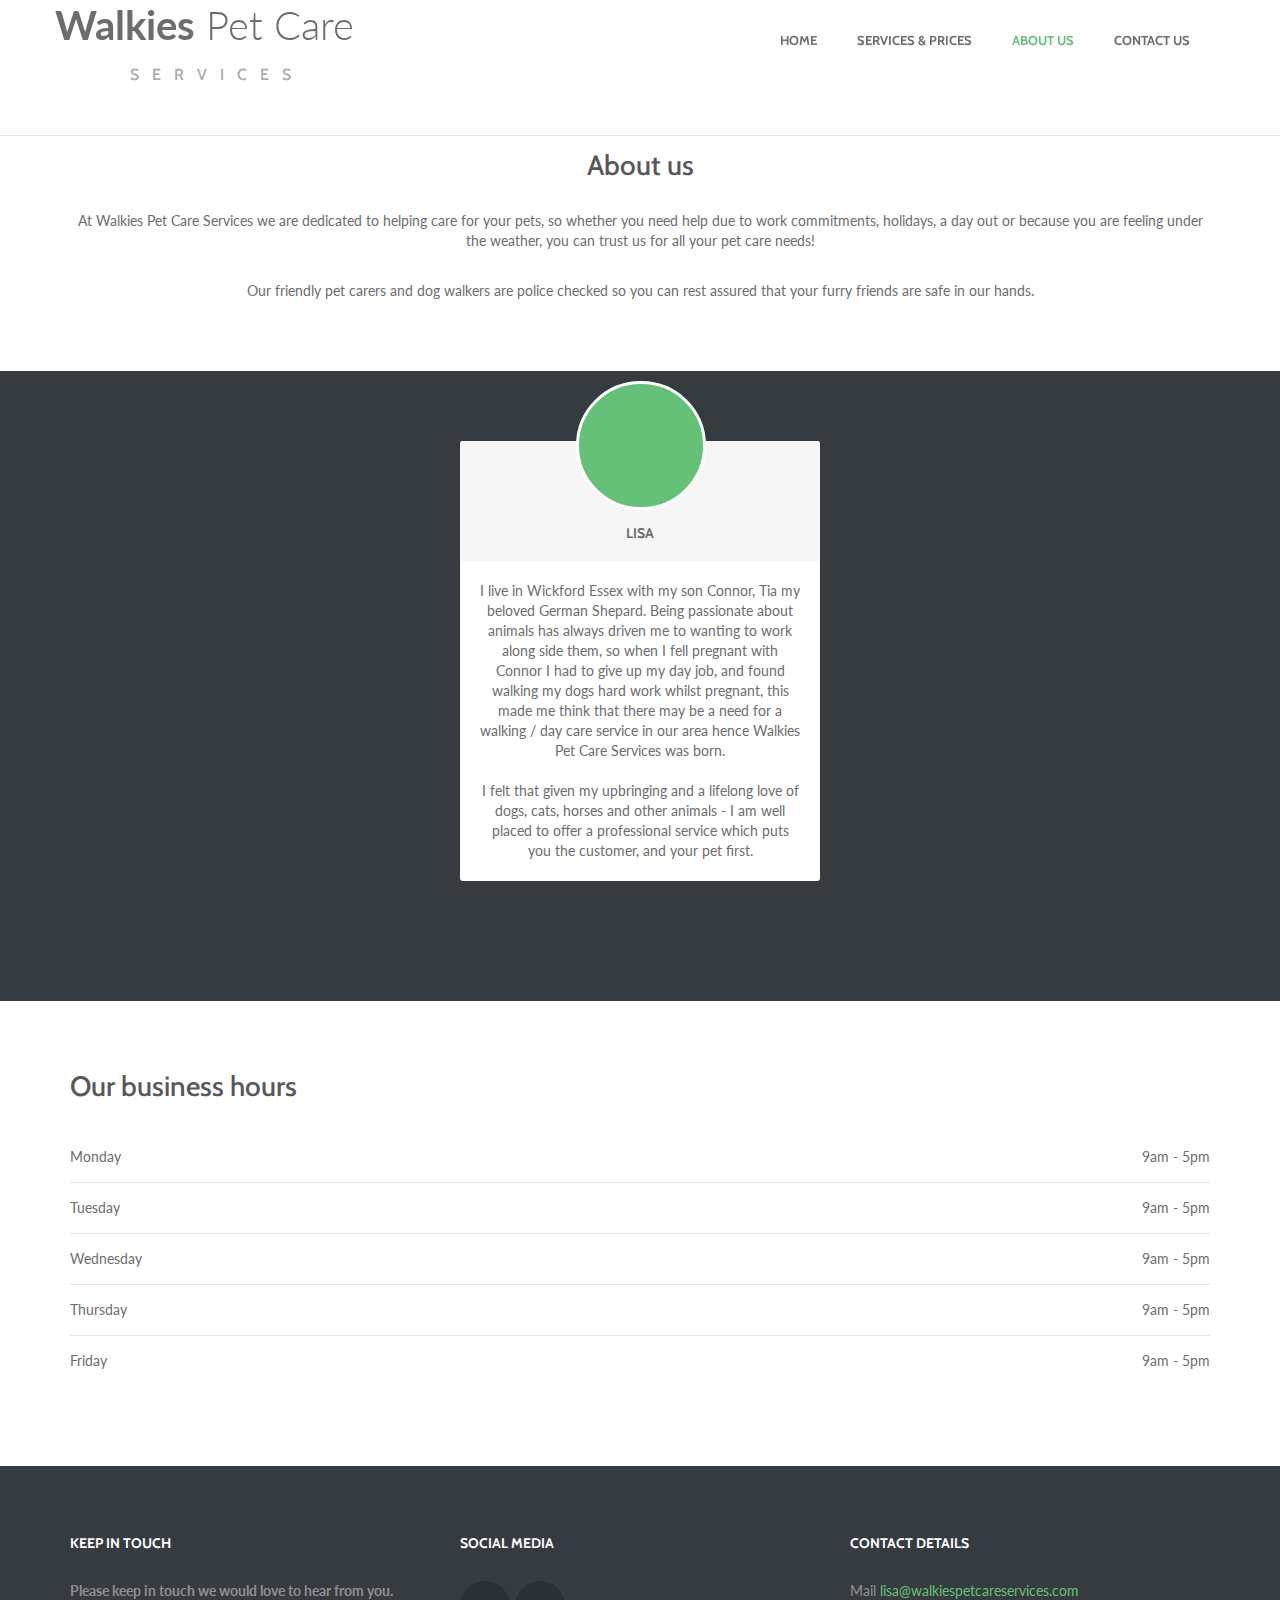
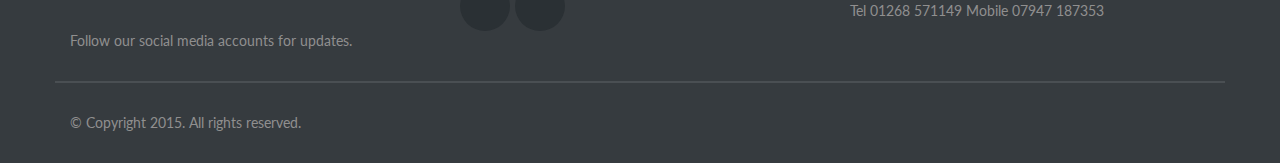
==== about.html @ 2ee7238a "github pages" ====
<!DOCTYPE html>
<html lang="en">
	<head>
	<meta charset="utf-8">
	<meta http-equiv="X-UA-Compatible" content="IE=edge">
	<meta name="viewport" content="width=device-width, initial-scale=1">
	<title>Walkies Pet Care Services</title>
	<link href="css/bootstrap.min.css" rel="stylesheet">
	<link href="css/style.css" rel="stylesheet">
	<link href='//fonts.googleapis.com/css?family=Cabin:400,500,600,700,400italic,500italic,600italic,700italic' rel='stylesheet' type='text/css'>
	<link href='//fonts.googleapis.com/css?family=Lato:300,400,700,900,400italic,700italic,900italic' rel='stylesheet' type='text/css'>
	<!--[if lt IE 9]>
		<script src="https://oss.maxcdn.com/libs/html5shiv/3.7.0/html5shiv.js"></script>
		<script src="https://oss.maxcdn.com/libs/respond.js/1.4.2/respond.min.js"></script>
	<![endif]-->
	<!--[if IE 8]><link rel="stylesheet" type="text/css" href="css/ie8.css" /><![endif]-->
	</head>
	<body class="contentpage">
		<!-- Navigation -->
		<div class="navbar navbar-default navbar-fixed-top affix inner-pages" role="navigation">
			<div class="container">
				<div class="navbar-header">
					<button type="button" class="navbar-toggle" data-toggle="collapse" data-target=".navbar-collapse">
						<span class="sr-only">Toggle navigation</span>
						<span class="icon-bar"></span>
						<span class="icon-bar"></span>
						<span class="icon-bar"></span>
					</button>
					<h1><a class="navbar-brand" href="index.html"><strong>Walkies</strong> Pet Care<br />
						<br>
						<span data-hover="Kennels" class="header-services">Services</span>
					</a></h1>
				</div>	
				<div class="navbar-collapse collapse">
					<ul class="nav navbar-nav">
						<li>
							<a href="index.html" title="Home"><span data-hover="Home">Home</span></a>
						</li>
						<li>
							<a href="services.html?" title="Prices"><span data-hover="Services & Prices">Services & Prices</span></a>
						</li>
						<li class="active">
							<a href="about.html" title="About us"><span data-hover="About us">About us</span></a>
						</li>
						<li>
							<a href="contact.html" title="Contact us"><span data-hover="Contact us">Contact us</span></a>
						</li>
					</ul>
				</div>
			</div>
		</div>
		<!-- Navigation end -->
		<!-- Adoption -->
		<div class="container">
			<div class="row">
				<div class="col-md-12 centered">
					<h3><span>About us</span></h3>
					<p>At Walkies Pet Care Services we are dedicated to helping care for your pets, so whether you need help due to work commitments, holidays, a day out or because you are feeling under the weather, you can trust us for all your pet care needs!
						</p>
<p>Our friendly pet carers and dog walkers are police checked so you can rest assured that your furry friends are safe in our hands.</p>
				</div>
			</div>
		</div>
		<!-- Adoption end -->
		<!-- Staff -->
		<div class="staff" data-stellar-background-ratio=".3">
			<div class="container">
				<div class="row">
					<div class="col-md-4 col-md-offset-4 member">
						<div data-stellar-ratio="1.2" data-stellar-vertical-offset="150" data-stellar-horizontal-offset="0">
							<span>
								<a href="https://twitter.com/WalkiesWickford" class="twitter"></a>
								<a href="https://www.facebook.com/WalkiesPetCareServices" class="facebook"></a>
								<img src="https://s3-eu-west-1.amazonaws.com/walkiespetcare/lisa.png" alt="" />
							</span>
							<h4>Lisa</h4>
							<p>I live in Wickford Essex with my son Connor, Tia my beloved German Shepard.
Being passionate about animals has always driven me to wanting to work along side them, so when I fell pregnant with Connor I had to give up my day job, and found walking my dogs hard work whilst pregnant, this made me think that there may be a need for a walking / day care service in our area hence Walkies Pet Care Services was born.
 </p>
 <br>
<p>I felt that given my upbringing and a lifelong love of dogs, cats, horses and other animals - I am well placed to offer a professional service which puts you the customer, and your pet first.</p>
						</div>
					</div>
				</div>
			</div>
		</div>
		<!-- Staff end -->
		<!-- Content -->
		<div class="container content">
			<div class="row">
				<div class="col-md-12">
					<h3><span>Our business hours</span></h3>
					<div class="hours">
						<div>
							<p class="day">Monday</p>
							<p class="time">9am - 5pm</p>
						</div>
						<div>
							<p class="day">Tuesday</p>
							<p class="time">9am - 5pm</p>
						</div>
						<div>
							<p class="day">Wednesday</p>
							<p class="time">9am - 5pm</p>
						</div>
						<div>
							<p class="day">Thursday</p>
							<p class="time">9am - 5pm</p>
						</div>
						<div>
							<p class="day">Friday</p>
							<p class="time">9am - 5pm</p>
						</div>
					</div>
				</div>
			</div>
		</div>
		<!-- Content end -->
		<!-- Footer -->
		<div class="footer">
			<div class="container">
				<div class="row">
					<div class="col-md-4">
						<h6>Keep in touch</h6>
						<p><strong>Please keep in touch we would love to hear from you.</strong></p>
						<p>Follow our social media accounts for updates.</p>
					</div>
					<div class="col-md-4 contact-info">
						<h6>Social Media</h6>
						<p class="social">
							<a href="https://www.facebook.com/WalkiesPetCareServices" class="facebook"></a> <a href="https://twitter.com/WalkiesWickford" class="twitter"></a>
						</p>
					</div>
					<div class="col-md-4">
						<h6>Contact Details</h6>
						<p class="c-details">
							<span>Mail</span> <a href="#" title="">lisa@walkiespetcareservices.com</a><br >
							<span>Tel</span> 01268 571149
							<span>Mobile</span> 07947 187353
						</p>
					</div>
				</div>
				<div class="row">
					<div class="col-md-12 copyright">
						<p>&copy; Copyright 2015. All rights reserved.</p>
					</div>
				</div>
			</div>
		</div>
		<!-- Footer end -->
		<!-- Javascript plugins -->
		<script src="https://code.jquery.com/jquery.js"></script>
		<script src="js/bootstrap.min.js"></script>
		<script src="js/carouFredSel.js"></script>
		<script src="js/jquery.stellar.min.js"></script>
		<script src="js/custom.js"></script>
		<script src="js/jquery-ui.min.js"></script>
	</body>
</html>
---- css/style.css ----
::selection {
	color: #fff;
	background: #65c178;
}

::-moz-selection {
	color: #fff;
	background: #65c178;
}

html, body {
	height: 100%;
	min-height: 100%;
}

body {
	font-family: 'Lato', sans-serif;
	color: #6d6d6d;
	font-smooth:always;
	-webkit-font-smoothing: antialiased;
	-moz-font-smoothing: antialiased;
	-moz-osx-font-smoothing: grayscale;
}

body.contentpage {
	padding-top: 80px;
}

h1, h2, h3, h4, h5, h6 {
	text-transform: uppercase;
	font-family: 'Cabin', sans-serif;
	margin: 0 0 30px 0;
}

h3 span {
	background: #fff;
	display: inline-block;
	height: 100%;
	padding: 0 25px;
}

p {
	margin-bottom: 30px;
}

a {
	transition: all 0.5s ease;
	-webkit-transition: all 0.5s ease;
	-moz-transition: all 0.5s ease;
}

a:hover {
	text-decoration: none;
	color: #585858;
}

img {
	max-width: 100%;
}

.header-services{
	padding-left: 25%;
}

.dog-images{
	height:288px;
	max-height:288px;

}

.container, .content{
	margin-bottom: 50px;
}

/**  NAVIGATION  **/

.homepage .navbar, .contentpage .navbar {
	min-height: 80px;
	margin: 0;
	border: none;
	background: none;
}

.navbar h1 {
	font-family: 'Lato', sans-serif;
	text-transform: none;
	font-weight: 300;
	margin-top: 15px;
}

.navbar h1 a.navbar-brand {
	color: #fff;
	padding: 0;
	height: auto;
	font-size: 40px;
	transition: all 0.5s ease;
	-webkit-transition: all 0.5s ease;
	-moz-transition: all 0.5s ease;
}

.navbar h1 a.navbar-brand:hover {
	-webkit-transform: scale(0.8);
	-moz-transform: scale(0.8);
	transform: scale(0.8);
	color: #f6f6f6;
}

.navbar h1 a.navbar-brand span {
	font-family: 'Cabin', sans-serif;
	text-transform: uppercase;
	font-size: 16px;
	font-weight: 600;
	letter-spacing: 13px;
}

.nav li a {
	font-family: 'Cabin', sans-serif;
	font-size: 13px;
	font-weight: 700;
	text-transform: uppercase;
	position: relative;
	
	-webkit-animation: Navbar 1.5s normal; /* Safari 4+ */
	-moz-animation:    Navbar 1.5s normal; /* Fx 5+ */
	-o-animation:      Navbar 1.5s normal; /* Opera 12+ */
	animation:         Navbar 1.5s normal; /* IE 10+ */
}

.navbar-default .navbar-nav li a {
	color: #fff;
}

.nav li a {
    color: #585858;
    font-weight: 700;
    text-shadow: none;
	overflow: hidden;
	padding: 0 20px;
	height: 1.5em;
}

.nav li a span {
	position: relative;
	display: inline-block;
	-webkit-transition: -webkit-transform 0.3s;
	-moz-transition: -moz-transform 0.3s;
	transition: transform 0.3s;
}

.nav li a span::before {
	position: absolute;
	top: 100%;
	content: attr(data-hover);
	font-weight: 700;
	-webkit-transform: translate3d(0,0,0);
	-moz-transform: translate3d(0,0,0);
	transform: translate3d(0,0,0);
}

.nav li a:hover span, .nav li a:focus span {
	-webkit-transform: translateY(-100%);
	-moz-transform: translateY(-100%);
	transform: translateY(-100%);
}

.navbar-default .navbar-nav>.active>a, .navbar-default .navbar-nav>.active>a:hover, .navbar-default .navbar-nav>.active>a:focus, .navbar-default .navbar-nav>li>a:hover, .navbar-default .navbar-nav>li>a:focus {
	color: #65c178;
	background: none;
}

.navbar-nav {
	float: right;
	margin-top: 30px;
}

.nav .btn {
	margin-top: -7px;
	border: 2px solid #fff;
	background: transparent;
	font-family: 'Cabin', sans-serif;
	font-weight: 500;
	color: #fff;
	border-radius: 3px;
	-webkit-border-radius: 3px;
	-moz-border-radius: 3px;
	text-transform: uppercase;
	font-size: 12px;
	position: relative;
	transition: all 0.5s ease;
	-webkit-transition: all 0.5s ease;
	-moz-transition: all 0.5s ease;
}

.nav .btn:hover {
	background: rgba(255, 255, 255, .3);
}

.navbar-nav li .dropdown-menu {
	margin-top: 29px;
	border-color: #e5e5e5;
	box-shadow: 0 2px 2px rgba(50, 50, 50, .1);
}

.navbar-default .navbar-nav .open a, .navbar-default .navbar-nav .open a:hover, .navbar-default .navbar-nav .open a:focus {
	background: none;
	color: #65c178;
}

.nav .dropdown-menu li a {
	padding: 7px 20px;
	transition: all 0.5s ease;
	-webkit-transition: all 0.5s ease;
	-moz-transition: all 0.5s ease;
}

.contentpage .affix .nav .dropdown-menu .active a, .contentpage .dropdown-menu .active a:hover, .contentpage .dropdown-menu .active a:focus {
	color: #fff;
	background-color: #65c178;
}

.navbar-default .navbar-toggle {
	border: 2px solid #fff;
	border-radius: 3px;
	-webkit-border-radius: 3px;
	-moz-border-radius: 3px;
}

.navbar-default .navbar-toggle .icon-bar {
	background-color: #fff;
}

.navbar-default .navbar-toggle:hover, .navbar-default .navbar-toggle:focus {
	background: #fff;
}

.navbar-default .navbar-toggle:hover .icon-bar, .navbar-default .navbar-toggle:focus .icon-bar {
	background-color: #65c178;
}

.affix.navbar-default .navbar-toggle {
	border: 2px solid #65c178;
}

.affix.navbar-default .navbar-toggle .icon-bar {
	background-color: #65c178;
}

.affix.navbar-default .navbar-toggle:hover, .navbar-default .navbar-toggle:focus {
	background: #fff;
}

.affix.navbar-default .navbar-toggle:hover .icon-bar, .navbar-default .navbar-toggle:focus .icon-bar {
	background-color: #65c178;
}

/** NAV ON SCROLL  **/

.homepage .affix-top, .contentpage .affix-top {
	transition: all 0.5s ease;
	-webkit-transition: all 0.5s ease;
	-moz-transition: all 0.5s ease;
}

.homepage .affix, .contentpage .affix {
	background: rgba(255, 255, 255, .95);
	border-bottom: 1px solid #e5e5e5;
	transition: all 0.5s ease;
	-webkit-transition: all 0.5s ease;
	-moz-transition: all 0.5s ease;
}

.homepage .affix  h1 a.navbar-brand, .contentpage .affix  h1 a.navbar-brand {
	color: #6d6d6d;
}

.homepage .affix  h1 a.navbar-brand:hover, .contentpage .affix  h1 a.navbar-brand:hover {
	color: #65c178;
}

.homepage .affix  h1 a.navbar-brand span, .contentpage .affix  h1 a.navbar-brand span {
	color: #adadad;
}

.homepage .affix .btn, .contentpage .affix .btn {
	color: #65c178;
	border: 2px solid #65c178;
}

.homepage .affix .nav li a, .contentpage .affix .nav li a:before, .contentpage .affix .nav li a, .contentpage .affix .nav li a:before {
	color: #6d6d6d;
}

.homepage .affix .nav li a:hover, .contentpage.affix .nav li.active a, .contentpage .affix .nav li a:hover, .contentpage .affix .nav li.active a {
	color: #65c178;
}


/**  Slider  **/

#home_carousel {
	width: 100%;
	height: 100%;
	background: #65c178;
	overflow: hidden;
}

.caroufredsel_wrapper {
	width: 100% !important;
}

#home_carousel .carousel-caption {
	height: 70%;
}

#home_carousel .carousel-caption h2 {
	font-family: 'Lato', sans-serif;
	font-size: 66px;
	text-shadow: none;
	text-transform: none;
	letter-spacing: -2px;
	margin-bottom: 30px;
	-webkit-animation: SlideTitle 1.5s normal; /* Safari 4+ */
	-moz-animation:    SlideTitle 1.5s normal; /* Fx 5+ */
	-o-animation:      SlideTitle 1.5s normal; /* Opera 12+ */
	animation:         SlideTitle 1.5s normal; /* IE 10+ */
	position: relative;
}

#home_carousel .carousel-caption p {
	font-family: 'Lato', sans-serif;
	font-size: 20px;
	text-shadow: none;
	margin-bottom: 30px;
	-webkit-animation: SlideDesc 1.5s normal; /* Safari 4+ */
	-moz-animation:    SlideDesc 1.5s normal; /* Fx 5+ */
	-o-animation:      SlideDesc 1.5s normal; /* Opera 12+ */
	animation:         SlideDesc 1.5s normal; /* IE 10+ */
	position: relative;
}

#home_carousel img {
	height: 100%;
	width: 100%;
	position: relative;
	-webkit-animation: SlideBG 1.5s normal; /* Safari 4+ */
	-moz-animation:    SlideBG 1.5s normal; /* Fx 5+ */
	-o-animation:      SlideBG 1.5s normal; /* Opera 12+ */
	animation:         SlideBGbtn 1.5s normal; /* IE 10+ */
}

#home_carousel .btn {
	border: 2px solid #fff;
	background: transparent;
	font-family: 'Cabin', sans-serif;
	font-weight: 500;
	color: #fff;
	border-radius: 3px;
	-webkit-border-radius: 3px;
	-moz-border-radius: 3px;
	text-transform: uppercase;
	font-size: 16px;
	position: relative;
	transition: all 0.5s ease;
	-webkit-transition: all 0.5s ease;
	-moz-transition: all 0.5s ease;
	-webkit-animation: SlideBtn 1.5s normal; /* Safari 4+ */
	-moz-animation:    SlideBtn 1.5s normal; /* Fx 5+ */
	-o-animation:      SlideBtn 1.5s normal; /* Opera 12+ */
	animation:         SlideBtn 1.5s normal; /* IE 10+ */
}

#home_carousel  .btn:hover {
	background: rgba(255, 255, 255, .3);
}

.carousel-control.right, .carousel-control.left {
	background-image: none;
}

.carousel-indicators li, .carousel-indicators li.active {
	width: 15px;
	height: 15px;
	border: none;
	margin: 0;
	background: #fff;
	border-radius: 3px;
	-webkit-border-radius: 3px;
	-moz-border-radius: 3px;
	transition: all 0.5s ease;
	-webkit-transition: all 0.5s ease;
	-moz-transition: all 0.5s ease;
}

.carousel-indicators li {
	background: rgba(255, 255, 255, .3);
}

.carousel-indicators li:hover {
	background: #fff;
}

.carousel-control .icon-next, .carousel-control .glyphicon-chevron-right {
	text-shadow: none;
	background: rgba(255, 255, 255, .3);
	padding: 10px;
	border-radius: 3px;
	-webkit-border-radius: 3px;
	-moz-border-radius: 3px;
	-webkit-animation: NextBtn 1.5s infinite; /* Safari 4+ */
	-moz-animation:    NextBtn 1.5s infinite; /* Fx 5+ */
	-o-animation:      NextBtn 1.5s infinite; /* Opera 12+ */
	animation:         NextBtn 1.5s infinite; /* IE 10+ */
}

.carousel-control .icon-prev, .carousel-control .glyphicon-chevron-left {
	text-shadow: none;
	background: rgba(255, 255, 255, .3);
	padding: 10px;
	border-radius: 3px;
	-webkit-border-radius: 3px;
	-moz-border-radius: 3px;
	-webkit-animation: PrevBtn 1.5s infinite; /* Safari 4+ */
	-moz-animation:    PrevBtn 1.5s infinite; /* Fx 5+ */
	-o-animation:      PrevBtn 1.5s infinite; /* Opera 12+ */
	animation:         PrevBtn 1.5s infinite; /* IE 10+ */
}

.btn:hover {
	-webkit-transform: scale(0.9);
	-moz-transform: scale(0.9);
	transform: scale(0.9);
}

/** COLUMNS  **/

.col3 {
	margin: 70px 0 0 0;
	text-align: center;
}

.col3 .roundal, .centered .roundal {
	display: inline-block;
	font-size: 0px;
	cursor: pointer;
	margin: 0 auto 30px auto;
	width: 125px;
	height: 125px;
	border-radius: 50%;
	transition: all 0.5s ease;
	-webkit-transition: all 0.5s ease;
	-moz-transition: all 0.5s ease;
	background-color: #65c178 !important;
}

.col3 .roundal:hover, .centered .roundal:hover {
	transform: scale(0.9);
	-webkit-transform: scale(0.9);
	-moz-transform: scale(0.9);
	background-color: #585858 !important;
}

.col3 .roundal#kennel {
	background: url("https://s3-eu-west-1.amazonaws.com/walkiespetcare/services-kennel.png") 50% 50% no-repeat;
}

.col3 .roundal#grooming {
	background: url("https://s3-eu-west-1.amazonaws.com/walkiespetcare/services-grooming.png") 50% 50% no-repeat;
}

.col3 .roundal#adoption {
	background: url("https://s3-eu-west-1.amazonaws.com/walkiespetcare/services-adoption.png") 50% 50% no-repeat;
}

.col3 .roundal#walking {
	background: url("https://s3-eu-west-1.amazonaws.com/walkiespetcare/services-walking.png") 50% 50% no-repeat;
}

.col3 .roundal#advice {
	background: url("https://s3-eu-west-1.amazonaws.com/walkiespetcare/services-advice.png") 50% 50% no-repeat;
}

.col3 .roundal#play {
	background: url("https://s3-eu-west-1.amazonaws.com/walkiespetcare/services-play.png") 50% 50% no-repeat;
}

.col3 h3 {
	font-weight: 700;
	font-size: 14px;
	color: #585858;
}

.btn {
	background: transparent;
	font-family: 'Cabin', sans-serif;
	font-weight: 500;
	border-radius: 3px;
	-webkit-border-radius: 3px;
	-moz-border-radius: 3px;
	text-transform: uppercase;
	font-size: 12px;
	padding: 8px 12px;
	transition: all 0.5s ease;
	-webkit-transition: all 0.5s ease;
	-moz-transition: all 0.5s ease;
}

.btn.btn-green {
	color: #65c178;
	border: 2px solid #65c178;
	letter-spacing: 3px;
}

.btn.btn-green:hover {
	color: #585858;
	border-color: #585858;
}

.centered {
	margin-top: 70px;
	text-align: center;
}

.centered h3 {
	color: #585858;
	font-size: 28px;
	text-transform: none;
	background: url("https://s3-eu-west-1.amazonaws.com/walkiespetcare/heading-bg.png") 50% 50% repeat-x;
	width: 80%;
	margin-left: auto;
	margin-right: auto;
}

.centered p:last-child {
	margin-bottom: 0;
}

/** FULL WIDTH CAROUSEL  **/

#c-carousel {
	position: relative;
	min-height: 345px;
	padding: 0;
	margin: 50px 0 0 0;
}

#wrapper {
	width: 100%;
	position: absolute;
	left: 0;
	bottom: 0;
}

#carousel div {
	text-align: center;
	width: 374px;
	padding: 0;
	margin: 0 1px 0 0;
	float: left;
	position: relative;
	overflow: hidden;
	background: #65c178;
	transition: all 0.5s ease;
	-webkit-transition: all 0.5s ease;
	-moz-transition: all 0.5s ease;
}

#carousel div:hover img {
	-khtml-opacity:.20; 
	-moz-opacity:.20; 
	-ms-filter:"alpha(opacity=20)";
	filter:alpha(opacity=20);
	filter: progid:DXImageTransform.Microsoft.Alpha(opacity=0.2);
	opacity:.20; 
	-webkit-transform: scale(1.3) rotate(7deg);
	-moz-transform: scale(1.3) rotate(7deg);
	transform: scale(1.3) rotate(7deg);
}

#carousel div img {
	border: none;
	width: 100%;
	min-height: 276px;
	display: block;
	height: auto;
	transition: all 0.5s ease;
	-webkit-transition: all 0.5s ease;
	-moz-transition: all 0.5s ease;
}

#carousel div a {
	display: block;
	text-align: center;
	font-size: 14px;
	text-transform: uppercase;
	color: #fff;
	font-weight: 700;
}

#carousel div a::before {
	bottom: -20px;
	position: absolute;
	width: 100%;
	display: block;
	text-align: center;
	opacity: 1;
	z-index: 500;
	content: attr(data-hover);
	transition: all 0.5s ease;
	-webkit-transition: all 0.5s ease;
	-moz-transition: all 0.5s ease;
}

#carousel div a:hover:before, #carousel div a:focus {
	bottom: 35%;
}

#carousel div:before {
	width: 100%;
	height: 38px;
	top: -38px;
	background: url("https://s3-eu-west-1.amazonaws.com/walkiespetcare/view.png")  50% 50% no-repeat;
	content: "";
	position: absolute;
	display: block;
	opacity: 1;
	z-index: 500;
	transition: all 0.5s ease;
	-webkit-transition: all 0.5s ease;
	-moz-transition: all 0.5s ease;
}

#carousel div:hover:before, #carousel div:focus {
	top: 35%;
}

#c-carousel .pager {
	text-align: center;
	margin: 45px auto 0 auto;
}

#c-carousel .pager a {
	width: 15px;
	height: 15px;
	border: none;
	margin: 0 2px;
	display: inline-block;
	text-indent: -9999px;
	text-transform: capitalize;
	background: #cdcfd0;
	border-radius: 3px;
	-webkit-border-radius: 3px;
	-moz-border-radius: 3px;
	transition: all 0.5s ease;
	-webkit-transition: all 0.5s ease;
	-moz-transition: all 0.5s ease;
}

#c-carousel .pager a.selected, #c-carousel .pager a:hover {
	background: #65c178;	
}


/** REHOME BLOCK  **/

.rehome {
	background: #f6f6f6;
	border-top: 1px solid #edeaea;
	margin: 70px 0 0 0;
}

.rehome h4 {
	text-transform: none;
	font-size: 28px;
	color: #585858;
}

.rehome h4 a {
	color: #65c178;
}

.rehome h4 a:hover {
	color: #585858;
}

.rehome .centered {
	margin-bottom: 70px;
}


/**  STAFF BLOCK  **/

.staff {
	background: #363b3f url("https://s3-eu-west-1.amazonaws.com/walkiespetcare/staff-bg.png") 0 0 no-repeat;
	background-size: cover;
	background-attachment: fixed;
	padding: 70px 0;
	overflow: hidden;
	min-height: 450px;
	margin: 70px 0;
}

.staff .member {
	position: relative;
	-webkit-animation: FadeIn 1.5s normal; /* Safari 4+ */
	-moz-animation:    FadeIn 1.5s normal; /* Fx 5+ */
	-o-animation:      FadeIn 1.5s normal; /* Opera 12+ */
	animation:         FadeIn 1.5s normal; /* IE 10+ */
}

.staff .member div {
	background: #fff;
	position: relative;
	text-align: center;
	box-sizing: border-box;
	-moz-box-sizing: border-box;
	-webkit-box-sizing: border-box;
	left: 0 !important;
	padding-bottom: 20px;
	border-radius: 3px;
	-webkit-border-radius: 3px;
	-moz-border-radius: 3px;
}

.staff .member div span {
	border-radius: 50%;
	-moz-border-radius: 50%;
	-webkit-border-radius: 50%;
	overflow: hidden;
	display: block;
	height: 129.5px;
	width: 129.5px;
	position: absolute;
	top: -60px;
	left: 50%;
	margin-left: -64px;
	border: 3px solid #fff;
	background: #65c178;
	transition: all 0.5s ease;
	-webkit-transition: all 0.5s ease;
	-moz-transition: all 0.5s ease;
}

.staff .member div span:hover img {
	-khtml-opacity:.20; 
	-moz-opacity:.20; 
	-ms-filter:"alpha(opacity=20)";
	filter:alpha(opacity=20);
	filter: progid:DXImageTransform.Microsoft.Alpha(opacity=0.2);
	opacity:.20;
}

.staff .member div span img {
	position: absolute;
	top: 0;
	left: 0;
	transition: all 0.5s ease;
	-webkit-transition: all 0.5s ease;
	-moz-transition: all 0.5s ease;
}

.staff .member div span a {
	display: block;
	height: 35px;
	width: 35px;
	z-index: 100;
}

.staff .member div span a:hover {
	-webkit-transform: rotate(360deg);
}

.staff .member div span a.facebook {
	background: url("https://s3-eu-west-1.amazonaws.com/walkiespetcare/profile-facebook.png") no-repeat;
	position: absolute;
	top: 50%;
	left: -35%;
	margin-top: -17px;
}

.staff .member div span:hover a.facebook {
	left: 15%;
}

.staff .member div span a.twitter {
	background: url("https://s3-eu-west-1.amazonaws.com/walkiespetcare/profile-twitter.png") no-repeat;
	position: absolute;
	top: 50%;
	right: -35%;
	margin-top: -17px;
}

.staff .member div span:hover a.twitter {
	right: 15%;
}

.staff .member div p {
	margin: 0 20px;
}

.staff .member div h4 {
	font-size: 14px;
	font-weight: 700;
	background: #f6f6f6;
	display: block;
	margin-bottom: 20px;
	padding: 85px 0 20px 0;
	border-radius: 3px 3px 0 0;
	-moz-border-radius: 3px 3px 0 0;
	-webkit-border-radius: 3px 3px 0 0;
}

/**  PRICING BLOCK  **/

.prices {
	background: #363b3f url("https://s3-eu-west-1.amazonaws.com/walkiespetcare/prices-bg.png") 0 0 no-repeat;
	background-size: cover;
	background-attachment: fixed;
	padding: 70px 0;
	overflow: hidden;
	min-height: 450px;
	margin: 70px 0;
}

.prices.services {
	margin-bottom: 0;
}

.prices .costs {
	position: relative;
	-webkit-animation: FadeIn 1.5s normal; /* Safari 4+ */
	-moz-animation:    FadeIn 1.5s normal; /* Fx 5+ */
	-o-animation:      FadeIn 1.5s normal; /* Opera 12+ */
	animation:         FadeIn 1.5s normal; /* IE 10+ */
}

.prices .costs div {
	background: #fff;
	position: relative;
	text-align: center;
	box-sizing: border-box;
	-moz-box-sizing: border-box;
	-webkit-box-sizing: border-box;
	left: 0 !important;
	padding-bottom: 20px;
	border-radius: 3px;
	-webkit-border-radius: 3px;
	-moz-border-radius: 3px;
}

.prices .costs div img {
	position: absolute;
	top: 10px;
	margin-left: -25px;
	left: 50%;
}

.prices .costs div h4 {
	font-size: 14px;
	font-weight: 700;
	background: #f6f6f6;
	display: block;
	margin-bottom: 20px;
	padding: 85px 0 20px 0;
	border-radius: 3px 3px 0 0;
	-moz-border-radius: 3px 3px 0 0;
	-webkit-border-radius: 3px 3px 0 0;
}

.prices .costs div p {
	margin: 0 20px 10px 20px;
}

.prices .costs div p.per-night {
	color: #65c178;
	font-weight: 700;
}

.prices .costs div form {
	margin: 20px 20px 0 20px;
	box-sizing: border-box;
	-moz-box-sizing: border-box;
	-webkit-box-sizing: border-box;
}

.prices .costs div button {
	width: 100%;
}

/**  SERVICES  **/

.services-single {
	margin-top: 70px;
}

.adoption-single {
	margin-top: 50px;
}

.services-single h2, .adoption-single h2 {
	font-family: 'Lato', sans-serif;
	font-size: 20px;
	text-transform: none;	
}

.social-share {
	overflow: hidden;
	padding: 15px;
	border: 1px solid #e6e6e6;
	border-radius: 3px;
	-moz-border-radius: 3px;
	-webkit-border-radius: 3px;
}

.social-share p {
	float: left;
	margin: 0;
}

.social-share .twitter-share-button {
	margin-left: 30px;
}

.social-share .pinterest-button {
	margin-left: 20px;
}

.social-share .pinterest-button img {
	margin-top: -10px;
}

/**  TESTIMONIALS BLOCK  **/

.testimonials {
	background: #363b3f url("https://s3-eu-west-1.amazonaws.com/walkiespetcare/testimonial-bg.png") 0 0 no-repeat;
	background-attachment: fixed;
}

.testimonials .centered {
	margin: 0;
}

.testimonials p {
	font-size: 22px;
	color: #fff;
	margin: 0;
}

#home_testimonial {
	padding: 50px 0 120px;
}

#home_testimonial .carousel-indicators {
	bottom: 50px;
}

#home_testimonial .item p {
	position: relative;
	-webkit-animation: Testimonials 1.5s normal; /* Safari 4+ */
	-moz-animation:    Testimonials 1.5s normal; /* Fx 5+ */
	-o-animation:      Testimonials 1.5s normal; /* Opera 12+ */
	animation:         Testimonials 1.5s normal; /* IE 10+ */
}


/**  ADOPTION BLOCK  **/

.contentpage #c-carousel {
	margin: 50px 0 68px 0;
}

.adoption {
	margin-top: 20px;
}

.adoption div {
	margin-top: 30px;
	overflow: hidden;
}

.adoption div a, .adoption div a img {
	background: #65c178;
	display: block;
	overflow: hidden;
	transition: all 0.5s ease;
	-webkit-transition: all 0.5s ease;
	-moz-transition: all 0.5s ease;
	border-radius: 3px 3px 0px 0px;
	-moz-border-radius: 3px 3px 0px 0px;
	-webkit-border-radius: 3px 3px 0px 0px;
}

.adoption div a:before {
	width: 100%;
	height: 38px;
	top: -38px;
	background: url("https://s3-eu-west-1.amazonaws.com/walkiespetcare/view.png")  50% 50% no-repeat;
	content: "";
	position: absolute;
	display: block;
	opacity: 1;
	z-index: 500;
	transition: all 0.5s ease;
	-webkit-transition: all 0.5s ease;
	-moz-transition: all 0.5s ease;
}

.adoption div:hover a:before {
	top: 35%;
}

.adoption div:hover img {
	-khtml-opacity:.20; 
	-moz-opacity:.20; 
	-ms-filter:"alpha(opacity=20)";
	filter:alpha(opacity=20);
	filter: progid:DXImageTransform.Microsoft.Alpha(opacity=0.2);
	opacity:.20; 
	-webkit-transform: scale(1.3) rotate(7deg);
	-moz-transform: scale(1.3) rotate(7deg);

}

.adoption div .title {
	background: #f6f6f6;
	padding: 30px 0;
	border-radius: 0 0 3px 3px;
	-moz-border-radius: 0 0 3px 3px;
	-webkit-border-radius: 0 0 3px 3px;
}

.adoption div:hover .title {
	background: #363b3f;
}

.adoption div .title h5 {
	text-align: center;
	font-size: 14px;
	font-weight: 700;
	overflow: hidden;
	height: 1.2em;
	margin-bottom: 0;
}

.adoption div .title h5 span {
	position: relative;
	display: inline-block;
	-webkit-transition: -webkit-transform 0.5s;
	-moz-transition: -moz-transform 0.5s;
	transition: transform 0.5s;
}

.adoption div .title h5 span::before {
	position: absolute;
	top: 100%;
	content: attr(data-hover);
	font-weight: 700;
	color: #65c178;
	-webkit-transform: translate3d(0,0,0);
	-moz-transform: translate3d(0,0,0);
	transform: translate3d(0,0,0);
}

.adoption div:hover .title h5 span, .adoption div:focus .title h5 span {
	-webkit-transform: translateY(-100%);
	-moz-transform: translateY(-100%);
	transform: translateY(-100%);
}

.contentpage #c-carousel .featured {
	height: 276px;
	width: 374px;
	position: absolute;
	left: 0;
	top: 0;
	z-index: 1000;
	padding: 30px;
	background: #f6f6f6;
	box-sizing: border-box;
	-webkit-box-sizing: border-box;
	-moz-box-sizing: border-box;
}

.contentpage #c-carousel .featured h3 {
	font-family: 'Lato', sans-serif;
	color: #6d6d6d;
	font-size: 20px;
	text-transform: none;
}

.contentpage #c-carousel .featured h3 span {
	font-size: 14px;
	color: #65c178;
	text-align: left;
	background: none;
	padding: 0;
	font-weight: 700;
	font-family: 'Cabin', sans-serif;
	text-transform: uppercase;
}

/** OTHER  **/

.content h3 {
	color: #585858;
	font-size: 28px;
	text-transform: none;
	background: url("https://s3-eu-west-1.amazonaws.com/walkiespetcare/heading-bg.png") 50% 50% repeat-x;
}

.content h3 span {
	padding: 0 25px 0 0;
}

.hours {
	margin-bottom: 30px;
}

.hours div {
	border-bottom: 1px solid #e6e6e6;
	overflow: hidden;
	padding: 15px 0;
}

.hours div:last-child {
	border-bottom: none;
}

.hours p {
	margin: 0;
}

.hours div .day {
	float: left;
}

.hours div .time {
	float: right;
	background: url("https://s3-eu-west-1.amazonaws.com/walkiespetcare/clock.png") 0 50% no-repeat;
	padding-left: 25px;
}

.prev-next {
	border-bottom: 1px solid #e6e6e6;
	margin-top: 70px;
	overflow: hidden;
}

.prev-next a, .prev-next span {
	color: #6d6d6d;
}

.prev-next span.name, .prev-next a:hover {
	color: #65c178;
}

.prev-next .prev-page {
	float: left;
}

.prev-next .next-page {
	float: right;
}

.adoption-single ol {
    counter-reset:li;
}
.adoption-single ol li {
    position:relative;
    padding:2px 0 4px 10px;
    margin-bottom: 10px;
    list-style:none;
}
.adoption-single ol li:before {
    content:counter(li);
    counter-increment:li;
    position:absolute;
    top:-2px;
    left:-2em;
    -moz-box-sizing:border-box;
    -webkit-box-sizing:border-box;
    box-sizing:border-box;
    width:2em;
    margin-right:8px;
    padding:4px;
    color:#fff;
    font-weight: 700;
    background:#65c178;
    text-align:center;
    border-radius: 50%;
    -webkit-border-radius: 50%;
    -moz-border-radius: 50%;
}

.adoption-single ol li span {
	display: inline-block;
	color: #65c178;
	font-weight: 700;
	width: 100px;
}

.adoption-single .carousel-indicators {
	width: 100%;
	left: auto;
	margin: 0;
	position: relative;
	bottom: 0;
	margin-top: 15px;
}

.adoption-single .carousel-indicators li {
	text-indent: initial;
	padding: 0;
	margin: 0 5px;
	width: 135px;
	height: 89px;
	overflow: hidden;
	border-radius: 3px;
	-webkit-border-radius: 3px;
	-moz-border-radius: 3px;
}

.adoption-single .carousel-indicators li.active {
	opacity: .5;
}

.modal-content * {
	transition: all 0.5s ease;
	-webkit-transition: all 0.5s ease;
	-moz-transition: all 0.5s ease;
}

#map {
	height: 490px;
	margin: 70px 0;
}

#map * {
	max-width: none;
	width: auto;
}

#contact_form label {
	display: none;
}

#contact_form input, #contact_form textarea {
	border: 1px solid #f6f6f6;
	border-bottom: 3px solid #f6f6f6;
	padding: 15px;
	height: auto;
	box-shadow: none;
	-moz-box-shadow: none;
	-webkit-box-shadow: none;
}

.contact-info {
	margin: 0;
	list-style: none;
}

.contact-info li {
	font-size: 16px;
	padding: 10px 0 10px 50px;
	margin-bottom: 10px;
}

.contact-info li.telephone {
	background: url("https://s3-eu-west-1.amazonaws.com/walkiespetcare/telephone.png") 0 50% no-repeat;
}

.contact-info li.address {
	background: url("https://s3-eu-west-1.amazonaws.com/walkiespetcare/marker.png") 0 50% no-repeat;
}

.contact-info li.mail {
	background: url("https://s3-eu-west-1.amazonaws.com/walkiespetcare/mail.png") 0 50% no-repeat;
}


/** PURCHASE  **/

.purchase {
	background: #2a3034;
	padding: 50px 0;
	margin-top: 70px;
}

.purchase.nospace {
	margin: 0;
}

.purchase p {
	color: #fff;
	font-weight: 300;
	font-size: 24px;
	line-height: 1em;
	margin: 0;
}

.purchase p span {
	font-weight: 400;
	font-size: 14px;
	color: #908f8f;
}

.purchase .purchase-button {
	text-align: right;
}

.purchase .purchase-button .btn:hover, .purchase .purchase-button .btn:focus {
	color: #908f8f;
	background: transparent;
	border-color: #908f8f;
}


/**  FOOTER  **/

.footer {
	background: #363b3f;
	padding: 70px 0 0 0;
}

.footer h6 {
	font-weight: 700;
	font-size: 14px;
	color: #fff;
	text-transform: uppercase;
}

.footer p {
	color: #908f8f;
}

.footer a {
	color: #65c178;
}

.footer a:hover {
	color: #fff;
}

.footer .title {
	margin-bottom: 15px;
}

.footer .title a {
	font-weight: 700;
}

.footer ul {
	margin: 0 0 30px 0;
	padding: 0;
	list-style: none;
}

.footer ul li {
	background: url("https://s3-eu-west-1.amazonaws.com/walkiespetcare/arrow.png") 0 50% no-repeat;
	text-indent: 20px;
	margin-bottom: 10px;
}

.footer ul li a {
	color: #908f8f;
}

.footer ul li a:hover {
	color: #65c178;
}

.footer .contact-info span {
	display: inline-block;
	width: 40px;
	color: #908f8f;
}

.footer .contact-info .c-details {
	color: #65c178;
}

.footer .contact-info .social {
	overflow: hidden;
}

.footer .contact-info .social a {
	display: block;
	float: left;
	margin-right: 5px;
	height: 50px;
	width: 50px;
	background: #2a3034;
	background-position: center center;
	background-repeat: no-repeat;
	border-radius: 50%;
	-webkit-border-radius: 50%;
	-moz-border-radius: 50%;
}

.footer .contact-info .social a:hover {
	background-color: #65c178;
	transform: rotate(360deg);
	-moz-transform: rotate(360deg);
	-webkit-transform: rotate(360deg);
}

.footer .contact-info .social a.facebook {
	background-image: url("https://s3-eu-west-1.amazonaws.com/walkiespetcare/facebook.png");
}

.footer .contact-info .social a.pinterest {
	background-image: url("../images/pinterest.png");
}

.footer .contact-info .social a.twitter {
	background-image: url("https://s3-eu-west-1.amazonaws.com/walkiespetcare/twitter.png");
}

.footer .copyright {
	border-top: 2px solid #4a4f53;
	padding-top: 30px;
}

.footer .copyright a {
	color: #fff;
}

.footer .copyright a:hover {
	color: #65c178;
}

/** JQUERY UI  **/

#tabs ul {
	margin: 0;
	padding: 0;
	list-style: none;
	border-bottom: 1px solid #e6e6e6;
	height: 42px;
	margin-bottom: 20px;
}

#tabs ul li {
	float: left;
	padding: 10px 15px;
	top: 0;
	white-space: nowrap;
	border: none;
}

#tabs ul li a {
	color: #6d6d6d;
}

#tabs ul li.ui-tabs-active {
	border-left: 1px solid #e6e6e6;
	border-top: 1px solid #e6e6e6;
	border-right: 1px solid #e6e6e6;
	border-bottom: 1px solid #fff;
	margin-bottom: -1px;
	border-radius: 3px 3px 0 0;
	-webkit-border-radius: 3px 3px 0 0;
	-moz-border-radius: 3px 3px 0 0;
}

#tabs ul li.ui-tabs-active a {
	color: #65c178;
}

#tabs ul li.ui-tabs-active a:active, #tabs ul li.ui-tabs-active a:focus, #tabs ul li:active, #tabs ul li:focus {
	border: none;
	outline: none;
	text-decoration: none;
}

#accordion h4 {
	font-family: 'Lato', sans-serif;
	text-transform: none;
	font-size: 15px;
	font-weight: 700;
	padding: 15px;
	border: 1px solid #e6e6e6;
	margin: 0 0 10px 0;
	background: url("https://s3-eu-west-1.amazonaws.com/walkiespetcare/plus.png") 97% 50% no-repeat;
	border-radius: 3px;
	-moz-border-radius: 3px;
	-webkit-border-radius: 3px;
}

#accordion h4.ui-accordion-header-active {
	background: url("https://s3-eu-west-1.amazonaws.com/walkiespetcare/minus.png") 97% 50% no-repeat;
}

#accordion h4:hover {
	border-color: #65c178;
	color: #65c178;
	cursor: pointer;
}

#accordion h4:focus, #accordion h4:active {
	outline: none;
}

/** KEYFRAMES  **/

@-webkit-keyframes Navbar {
  0%   { opacity: 0; top: -20px }
  100% { opacity: 1; top: 0; }
}
@-moz-keyframes Navbar {
  0%   { opacity: 0; top: -20px }
  100% { opacity: 1; top: 0; }
}
@-o-keyframes Navbar {
  0%   { opacity: 0; top: -20px }
  100% { opacity: 1; top: 0; }
}
@keyframes Navbar {
  0%   { opacity: 0; top: -20px }
  100% { opacity: 1; top: 0; }
}

/**/

@-webkit-keyframes SlideBG {
  0%   { transform: scale(1.2); -ms-transform: scale(1.2); -webkit-transform: scale(1.2); }
  100% { transform: scale(1); -ms-transform: scale(1); -webkit-transform: scale(1); }
}
@-moz-keyframes SlideBG {
  0%   { transform: scale(1.2); -ms-transform: scale(1.2); -webkit-transform: scale(1.2); }
  100% { transform: scale(1); -ms-transform: scale(1); -webkit-transform: scale(1); }
}
@-o-keyframes SlideBG {
  0%   { transform: scale(1.2); -ms-transform: scale(1.2); -webkit-transform: scale(1.2); }
  100% { transform: scale(1); -ms-transform: scale(1); -webkit-transform: scale(1); }
}
@keyframes SlideBG {
  0%   { transform: scale(1.2); -ms-transform: scale(1.2); -webkit-transform: scale(1.2); }
  100% { transform: scale(1); -ms-transform: scale(1); -webkit-transform: scale(1); }
}

/**/

@-webkit-keyframes SlideTitle {
  0%   { opacity: 0; left: -220px }
  100% { opacity: 1; left: 0; }
}
@-moz-keyframes SlideTitle {
  0%   { opacity: 0; left: -220px }
  100% { opacity: 1; left: 0; }
}
@-o-keyframes SlideTitle {
  0%   { opacity: 0; left: -220px }
  100% { opacity: 1; left: 0; }
}
@keyframes SlideTitle {
  0%   { opacity: 0; left: -220px }
  100% { opacity: 1; left: 0; }
}

/**/

@-webkit-keyframes SlideDesc {
  0%   { opacity: 0; right: -180px; }
  100% { opacity: 1; right: 0; }
}
@-moz-keyframes SlideDesc {
  0%   { opacity: 0; right: -180px; }
  100% { opacity: 1; right: 0; }
}
@-o-keyframes SlideDesc {
  0%   { opacity: 0; right: -180px; }
  100% { opacity: 1; right: 0; }
}
@keyframes SlideDesc {
  0%   { opacity: 0; right: -180px; }
  100% { opacity: 1; right: 0; }
}

/**/

@-webkit-keyframes SlideBtn {
  0%   { opacity: 0; transform: scale(0); -ms-transform: scale(0); -webkit-transform: scale(0); }
  30%   { opacity: 0; transform: scale(.3); -ms-transform: scale(.3); -webkit-transform: scale(.3); }
  100% { opacity: 1; transform: scale(1); -ms-transform: scale(1); -webkit-transform: scale(1); }
}
@-moz-keyframes SlideBtn {
  0%   { opacity: 0; transform: scale(0); -ms-transform: scale(0); -webkit-transform: scale(0); }
  100% { opacity: 1; transform: scale(1); -ms-transform: scale(1); -webkit-transform: scale(1); }
}
@-o-keyframes SlideBtn {
  0%   { opacity: 0; transform: scale(0); -ms-transform: scale(0); -webkit-transform: scale(0); }
  100% { opacity: 1; transform: scale(1); -ms-transform: scale(1); -webkit-transform: scale(1); }
}
@keyframes SlideBtn {
  0%   { opacity: 0; transform: scale(0); -ms-transform: scale(0); -webkit-transform: scale(0); }
  100% { opacity: 1; transform: scale(1); -ms-transform: scale(1); -webkit-transform: scale(1); }
}

/**/

@-webkit-keyframes PrevBtn {
  0%   { margin-left: -5px; }
  50% { margin-left: 0; }
  100% { margin-left: -5px; }
}
@-moz-keyframes PrevBtn {
  0%   { margin-left: -5px; }
  50% { margin-left: 0; }
  100% { margin-left: -5px; }
}
@-o-keyframes PrevBtn {
  0%   { margin-left: -5px; }
  50% { margin-left: 0; }
  100% { margin-left: -5px; }
}
@keyframes PrevBtn {
  0%   { margin-left: -5px; }
  50% { margin-left: 0; }
  100% { margin-left: -5px; }
}

/**/

@-webkit-keyframes NextBtn {
  0%   { margin-right: -5px; }
  50% { margin-right: 0; }
  100% { margin-right: -5px; }
}
@-moz-keyframes NextBtn {
  0%   { margin-right: -5px; }
  50% { margin-right: 0; }
  100% { margin-right: -5px; }
}
@-o-keyframes NextBtn {
  0%   { margin-right: -5px; }
  50% { margin-right: 0; }
  100% { margin-right: -5px; }
}
@keyframes NextBtn {
  0%   { margin-right: -5px; }
  50% { margin-right: 0; }
  100% { margin-right: -5px; }
}

/**/

@-webkit-keyframes Testimonials {
  0%   { opacity: 0; left: -50px; }
  15%   { opacity: 0; left: -50px; }
  100% { opacity: 1; left: 0; }
}
@-moz-keyframes Testimonials {
  0%   { opacity: 0; top: -30px; }
  15%   { opacity: 0; top: -30px; }
  100% { opacity: 1; top: 0; }
}
@-o-keyframes Testimonials {
  0%   { opacity: 0; top: -30px; }
  15%   { opacity: 0; top: -30px; }
  100% { opacity: 1; top: 0; }
}
@keyframes Testimonials {
  0%   { opacity: 0; top: -30px; }
  15%   { opacity: 0; top: -30px; }
  100% { opacity: 1; top: 0; }
}

/**/

@-webkit-keyframes FadeIn {
  0%   { opacity: 0; top: 50px; }
  100% { opacity: 1; top: 0; }
}
@-moz-keyframes Testimonials {
  0%   { opacity: 0; top: 50px; }
  100% { opacity: 1; top: 0; }
}
@-o-keyframes Testimonials {
  0%   { opacity: 0; top: 50px; }
  100% { opacity: 1; top: 0; }
}
@keyframes Testimonials {
  0%   { opacity: 0; top: 50px; }
  100% { opacity: 1; top: 0; }
}

/**  MEDIA QUERIES  **/

@media (max-width: 1200px) {
	
	#home_carousel {
		height: auto;
	}
	
	#home_carousel .carousel-caption h2 {
		font-size: 48px;
	}
	
	.nav li a {
		padding: 0 10px;
	}
	
	
	#home_carousel .carousel-caption h2 {
		font-size: 40px;
	}
	
	#home_carousel .carousel-caption p {
		font-size: 18px;
	}
	
	#c-carousel .pager {
		margin-top: 20px;
	}
	
	#c-carousel {
		min-height: 305px;
	}
	
	.contentpage #c-carousel .featured {
		height: 256px;
		padding: 20px;
	}
	
	.contentpage #c-carousel img {
		min-height: 256px;
	}
	
	
	.contentpage #c-carousel .pager {
		margin-top: 50px;
	}
	
}

@media (max-width: 767px) {

	.navbar-brand{
		font-size: 15px;
	}

	.navbar h1 {
		margin-left: 15px;
	}
	
	.navbar-nav {
		float: none;
		background: #65c178;
		margin: 20px 0 0 0;
	}
	
	.navbar-nav li.active {
		color: #6d6d6d !important;
	}
	
	.navbar-toggle {
		margin-top: 20px;
	}
	
	.navbar-collapse.collapse.in, .navbar-collapse.collapsing {
		padding-left: 0;
		padding-right: 0;
	}
	
	.navbar-default .navbar-collapse {
		border: none;
		box-shadow: none;
	}
	
	.navbar-default .navbar-collapse ul li {
		margin: 0 0 10px 0;
	}
	
	.navbar-nav .purchase-btn {
		display: none;
	}
	
	.homepage .affix .nav li a, .homepage .affix .nav li a:before {
		color: #fff;
	}
	
	.homepage .affix .nav li a:hover, .homepage .affix .nav li.active a {
		color: #6d6d6d;
	}
	
	.navbar-default .navbar-nav .open a, .navbar-default .navbar-nav .open a:hover, .navbar-default .navbar-nav .open a:focus {
		color: #6d6d6d;
	}
	
	.adoption div a img {
		width: 100%;
	}
	
	.purchase .purchase-button {
		text-align: left;
		margin-top: 30px;
	}
	
	.purchase p {
		line-height: 1.3em;
	}
	
	.centered h3 {
		width: 100%;
		font-size: 26px;
	}
	
	.rehome h4 {
		font-size: 26px;
	}
	
	#home_carousel .carousel-caption h2 {
		font-size: 28px;
		margin-top: 20px;
	}
	
	#home_carousel .carousel-caption p, #home_carousel .btn, .carousel-control.right, .carousel-control.left {
		display: none;
	}
	
	.prev-next .prev-page, .prev-next .next-page {
		width: 14px;
		overflow: hidden;
		height: 16px;
	}
	
	.contentpage #c-carousel {
		margin-top: 80px;
	}
	
	.prices .costs {
		margin-bottom: 20px;
	}
	
	.contentpage #c-carousel .featured {
		height: 260px;
	}
	
	.services-single .col-md-6 {
		margin-bottom: 20px;
	}
	
	.social-share p {
		float: none;
		margin-bottom: 10px;
	}
	
	.social-share .twitter-share-button {
		margin-left: 0;
	}
	
	.staff .member {
		margin-bottom: 100px;
	}
	
	.centered {
		margin-top: 50px;
	}
	
	#map {
		height: 290px;
		margin: 50px 0;
	}
	
	.col-md-3 .contact-info {
		padding: 0;
		margin-top: 20px;
	}
	
}
---- css/ie8.css ----
.homepage .affix, .contentpage .affix {
	background: #fff;
}

.navbar-nav {
	text-align: right;
	float: right !important;
	padding-top: 20px;
}

.homepage .affix .btn, .contentpage .affix .btn {
	margin-top: 8px;
}

.prices .costs div img {
	position: absolute;
	top: 10px;
	margin-left: -25px;
	left: 50%;
}

.staff .member div span {
	background: none;
	border: none;
}

#contact_form label {
	display: block;
}
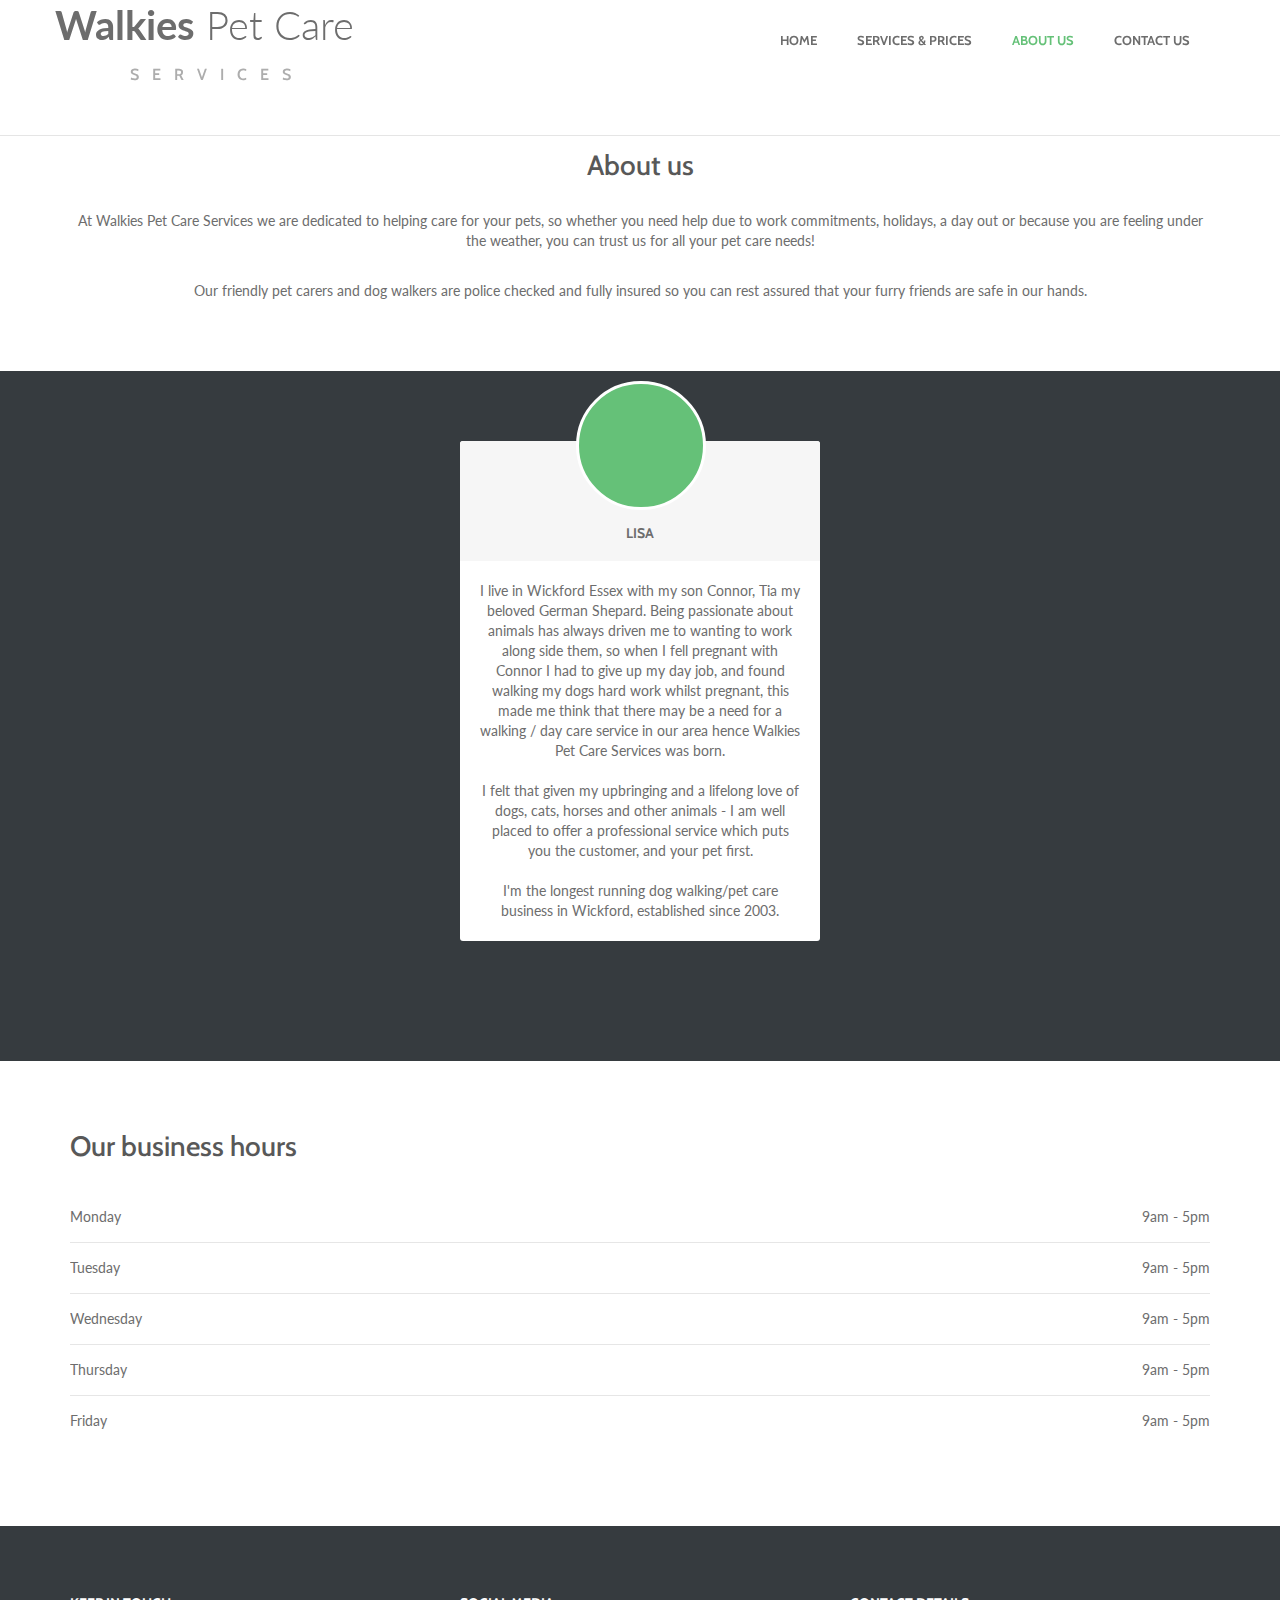
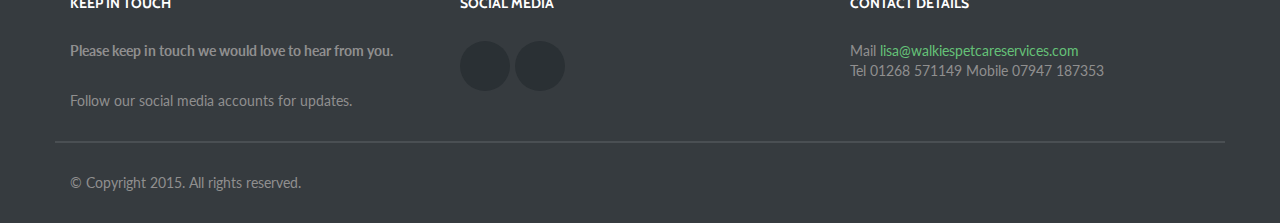
==== commit b6f88461: "Update copy" ====
--- a/about.html
+++ b/about.html
@@ -57,7 +57,7 @@
 					<h3><span>About us</span></h3>
 					<p>At Walkies Pet Care Services we are dedicated to helping care for your pets, so whether you need help due to work commitments, holidays, a day out or because you are feeling under the weather, you can trust us for all your pet care needs!
 						</p>
-<p>Our friendly pet carers and dog walkers are police checked so you can rest assured that your furry friends are safe in our hands.</p>
+<p>Our friendly pet carers and dog walkers are police checked and fully insured so you can rest assured that your furry friends are safe in our hands.</p>
 				</div>
 			</div>
 		</div>
@@ -79,6 +79,8 @@
  </p>
  <br>
 <p>I felt that given my upbringing and a lifelong love of dogs, cats, horses and other animals - I am well placed to offer a professional service which puts you the customer, and your pet first.</p>
+<br>
+<p>I'm the longest running dog walking/pet care business in Wickford, established since 2003.</p>
 						</div>
 					</div>
 				</div>
--- a/css/style.css
+++ b/css/style.css
@@ -1866,6 +1866,19 @@
 		padding: 0;
 		margin-top: 20px;
 	}
+
+	.navbar-brand{
+		font-size: 20px !important;
+	}
+	.header-services{
+		font-size: 13px !important;
+		letter-spacing: 10px !important;
+		padding-left: 0px !important;
+	}
+
+	.navbar-default .navbar-nav>.active>a, .navbar-default .navbar-nav>.active>a:hover, .navbar-default .navbar-nav>.active>a:focus, .navbar-default .navbar-nav>li>a:hover, .navbar-default .navbar-nav>li>a:focus {
+		color: #727773 !important;
+	}
 	
 }
   